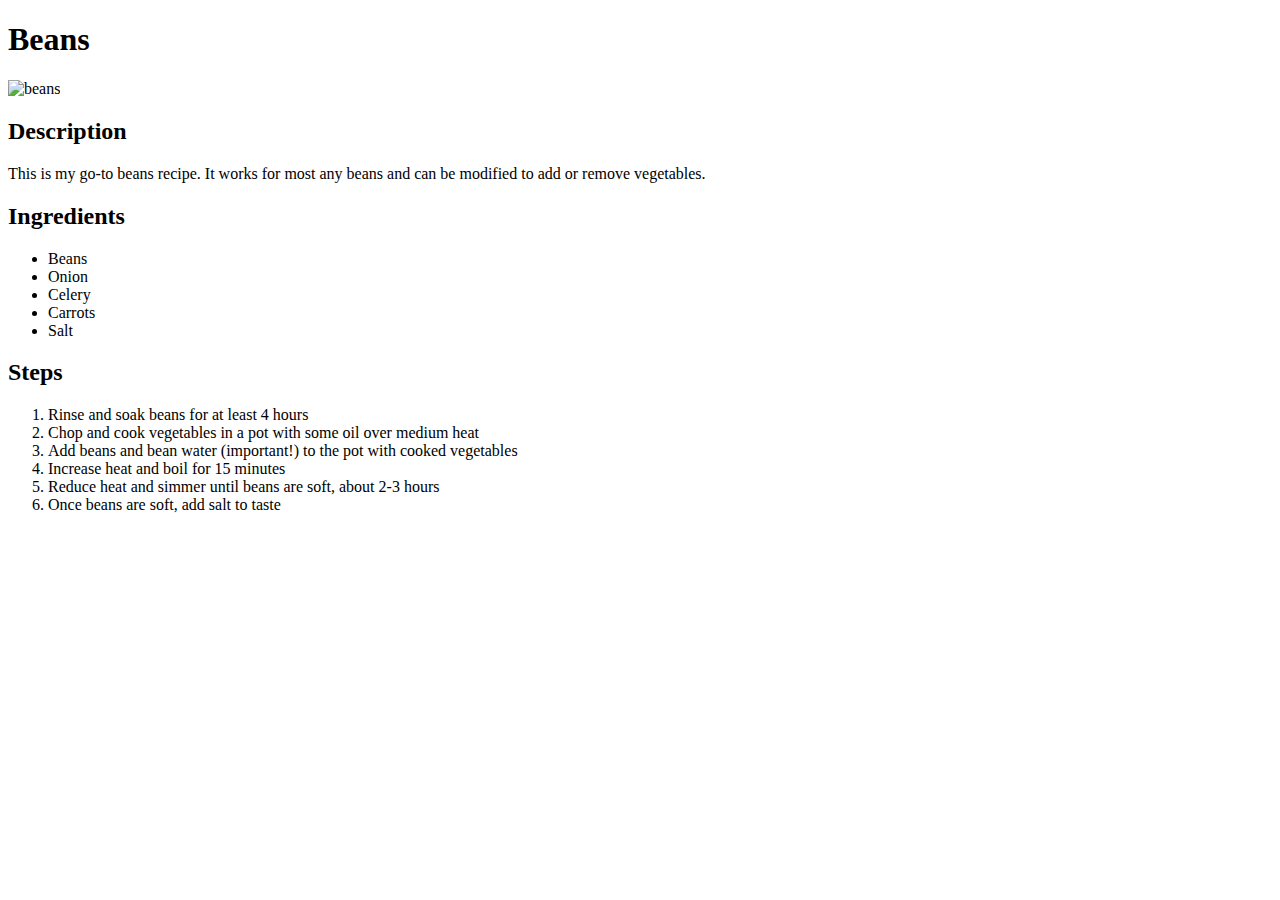
==== recipes/beans.html @ 1151092c "created beans recipe and linked to index" ====
<!DOCTYPE html>
<html lang="en">
<head>
  <meta charset="UTF-8">
  <meta name="viewport" content="width=device-width, initial-scale=1.0">
  <title>Beans</title>
</head>
<body>
  <h1>Beans</h1>
  <img src="../images/beans.jpg" alt="beans">
    <h2>Description</h2>
      <p>This is my go-to beans recipe. It works for most any beans and can be modified to add or remove vegetables.</p>
    <h2>Ingredients</h2>
      <ul>
        <li>Beans</li>
        <li>Onion</li>
        <li>Celery</li>
        <li>Carrots</li>
        <li>Salt</li>
      </ul>
    <h2>Steps</h2>
      <ol>
        <li>Rinse and soak beans for at least 4 hours</li>
        <li>Chop and cook vegetables in a pot with some oil over medium heat</li>
        <li>Add beans and bean water (important!) to the pot with cooked vegetables</li>
        <li>Increase heat and boil for 15 minutes</li>
        <li>Reduce heat and simmer until beans are soft, about 2-3 hours</li>
        <li>Once beans are soft, add salt to taste</li>
      </ol>
</body>
</html>
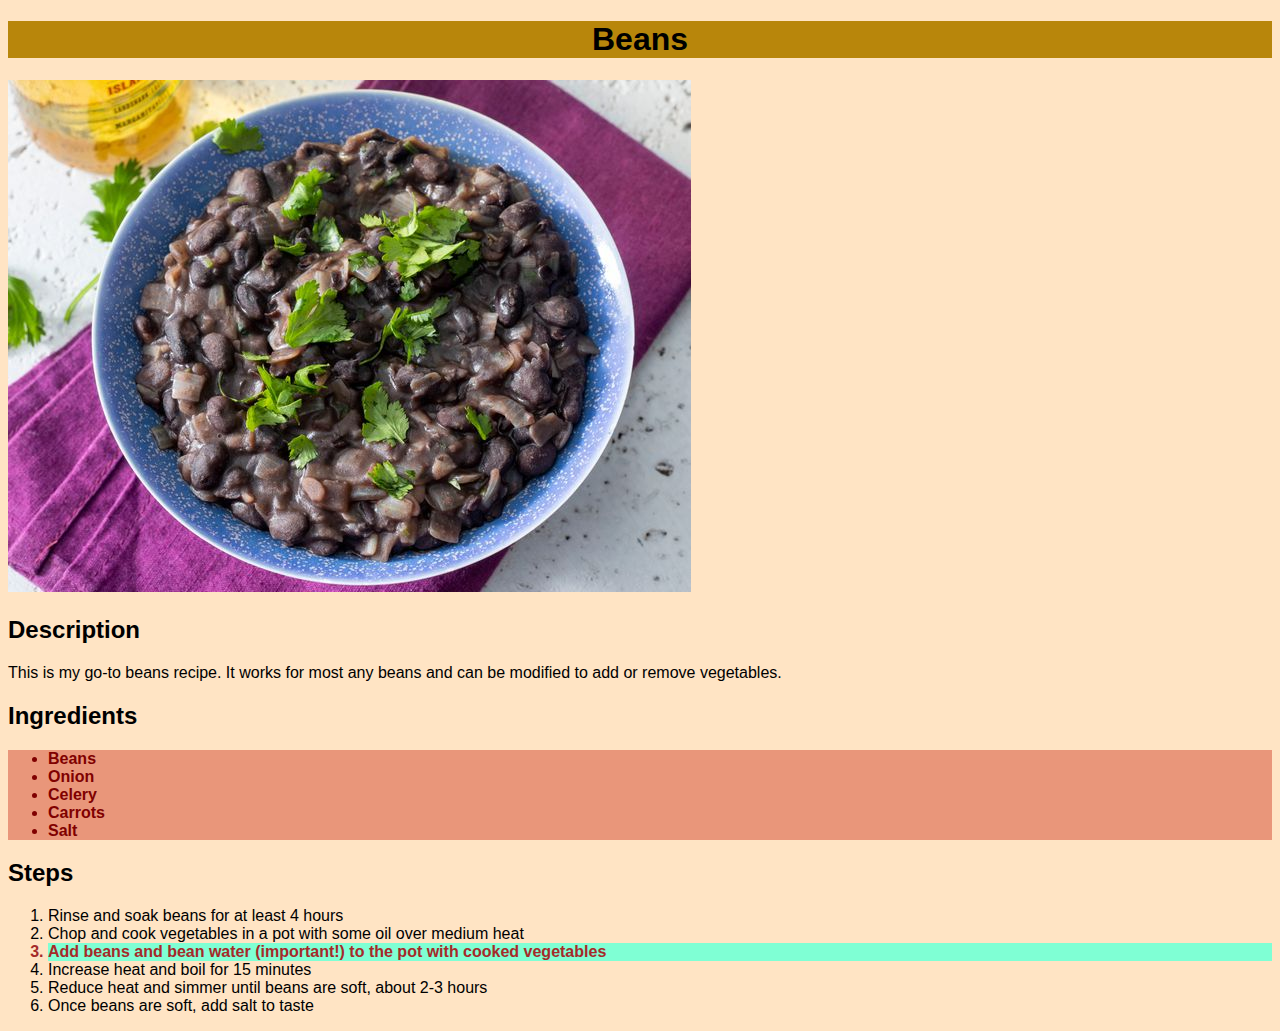
==== commit fad886c6: "add css. Graphic design is my passion, etc." ====
--- a/recipes/beans.html
+++ b/recipes/beans.html
@@ -4,6 +4,7 @@
   <meta charset="UTF-8">
   <meta name="viewport" content="width=device-width, initial-scale=1.0">
   <title>Beans</title>
+  <link rel="stylesheet" href="../styles.css">
 </head>
 <body>
   <h1>Beans</h1>
@@ -22,7 +23,7 @@
       <ol>
         <li>Rinse and soak beans for at least 4 hours</li>
         <li>Chop and cook vegetables in a pot with some oil over medium heat</li>
-        <li>Add beans and bean water (important!) to the pot with cooked vegetables</li>
+        <li class="important">Add beans and bean water (important!) to the pot with cooked vegetables</li>
         <li>Increase heat and boil for 15 minutes</li>
         <li>Reduce heat and simmer until beans are soft, about 2-3 hours</li>
         <li>Once beans are soft, add salt to taste</li>
--- a/styles.css
+++ b/styles.css
@@ -0,0 +1,22 @@
+body {
+  background-color: bisque;
+  font-family: 'Trebuchet MS', 'Lucida Sans Unicode', 'Lucida Grande', 'Lucida Sans', Arial, sans-serif;
+}
+
+h1 {
+  text-align: center;
+  font-weight: bold;
+  background-color: darkgoldenrod;
+}
+
+ul {
+  font-weight: bold;
+  background-color: darksalmon;
+  color: maroon;
+}
+
+.important {
+  font-weight: bolder;
+  color: brown;
+  background-color: aquamarine;
+}